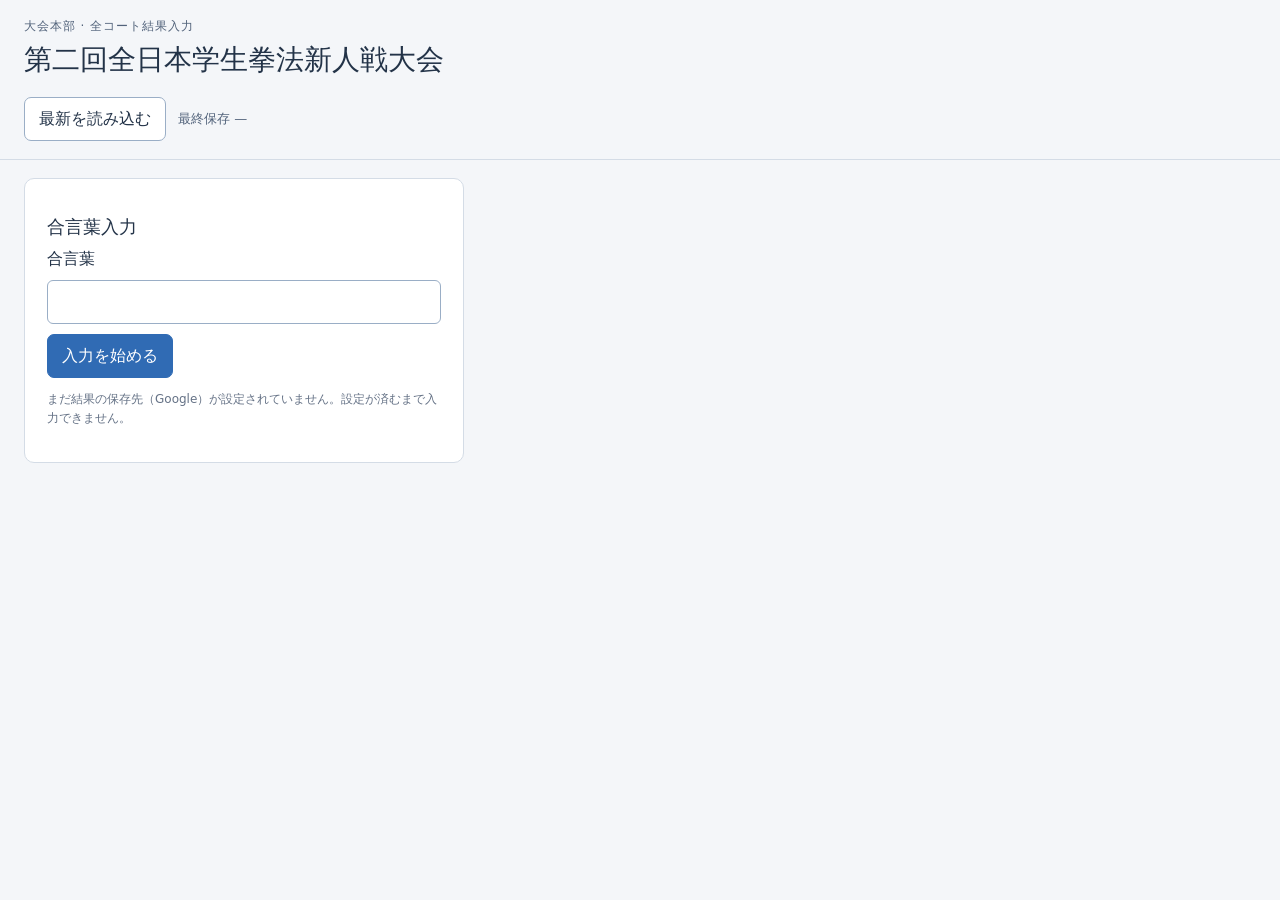
==== admin.html @ b0e4f467 "速報トーナメントサイト 初回公開 Co-Authored-By: Claude Opus 5.5 <noreply@anthropic.com>" ====
<!doctype html>
<html lang="ja">
<head>
  <meta charset="utf-8"><meta name="viewport" content="width=device-width, initial-scale=1">
  <meta name="robots" content="noindex,nofollow"><title>本部・結果入力 | 新人戦大会</title>
  <link rel="stylesheet" href="css/style.css?v=1124c">
  <script defer src="config.js?v=1124c"></script><script defer src="js/logic.js?v=1124c"></script>
  <script defer src="js/api.js?v=1124c"></script><script defer src="js/bracket-view.js?v=1124c"></script><script defer src="js/admin-form.js?v=1124c"></script><script defer src="js/admin.js?v=1124c"></script>
</head>
<body class="admin">
  <header><p class="eyebrow">大会本部 · 全コート結果入力</p><h1>第二回全日本学生拳法新人戦大会</h1>
    <div class="toolbar"><button id="refresh">最新を読み込む</button><span id="updated">最終保存 —</span><button id="change-token" class="link">合言葉を変える</button></div>
  </header>
  <main>
    <form id="login" class="login"><h2>合言葉入力</h2><label for="token">合言葉</label><input id="token" type="password" autocomplete="current-password" required><button class="primary" type="submit">入力を始める</button><p class="hint" id="login-hint"></p></form>
    <div id="message" class="message" role="alert" aria-live="polite"></div><button id="retry" hidden>再送</button>
    <div id="editor" hidden>
      <section aria-label="いまの段階"><h2 id="phase-label"></h2><ol id="phases" class="phases"></ol></section>
      <div class="admin-layout" id="admin-layout">
        <section class="bracket-section"><div class="section-heading"><h2>トーナメント表</h2>
          <div role="tablist" aria-label="部門"><button id="tab-men" role="tab" aria-selected="true" aria-controls="bracket" data-block="男子">男子</button><button id="tab-women" role="tab" aria-selected="false" aria-controls="bracket" data-block="女子" tabindex="-1">女子</button></div></div>
          <p id="bracket-hint" class="hint">試合番号を押して結果を入力・直しできます。表は横にスクロールできます。</p>
          <div id="bracket" class="bracket-scroll" role="tabpanel" aria-labelledby="tab-men" aria-describedby="bracket-hint" tabindex="0"></div>
        </section>
        <section id="match-editor" class="match-editor" role="dialog" aria-labelledby="match-title" hidden>
          <div class="editor-heading"><h2 id="match-title" tabindex="-1"></h2><button id="close-editor" aria-label="編集窓を閉じる">閉じる</button></div>
          <p id="editor-notice" class="hint"></p>
          <div id="opponents" class="opponents"></div>
          <p id="winner-banner" class="winner-banner" role="status" aria-live="polite"></p>
          <p id="tie-hint" class="hint" hidden>同点です。代表戦・判定で勝ったチームを選んでください</p>
          <label for="result-note">メモ</label><select id="result-note"><option value="">なし</option><option>代表戦</option><option>判定</option><option>延長</option><option>不戦勝</option></select>
          <p id="result-reason" class="undo-reason" aria-live="polite"></p>
          <button id="save-result" class="primary">確定</button>
          <button id="undo-result" class="danger">この試合の結果を取り消す</button><p id="undo-reason" class="undo-reason"></p>
          <button id="set-current" class="link">この試合を試合中にする</button>
          <div id="editor-message" class="message" role="alert"></div><button id="editor-retry" hidden>再送</button>
        </section>
      </div>
      <details class="reset"><summary>全結果を消す（大会前の準備用）</summary><form id="reset-form"><label for="reset-confirm">確認文字 RESET を入力</label><input id="reset-confirm" autocomplete="off" required pattern="RESET"><button type="submit" class="danger">全結果を消す</button></form></details>
    </div>
  </main>
  <span id="mock" class="mock" hidden>テストモード</span>
</body>
</html>
---- css/style.css ----
:root{font-family:system-ui,-apple-system,"Yu Gothic",Meiryo,sans-serif;color:#233348;background:#f4f6f9;font-synthesis:none;--men:#306bb4;--women:#d6587a;--line:#d4dce6}
*{box-sizing:border-box}body{margin:0}header,main{max-width:1280px;margin:auto;padding:18px 24px}header{border-bottom:1px solid var(--line)}h1{font-size:clamp(18px,2.6vw,28px);margin:4px 0 16px;line-height:1.5}h2{font-size:18px;margin:14px 0 10px}h3{margin:0 0 8px;font-size:18px}.eyebrow{color:#52637b;font-size:12px;letter-spacing:.08em;margin:0}button,input,select{font:inherit}button,select,input:not([type=checkbox]),summary{min-height:44px}button{border:1px solid #9aaec6;background:#fff;color:#233348;padding:9px 14px;border-radius:7px;cursor:pointer;font-weight:650}button:hover{background:#edf3fb}button:disabled{opacity:.48;cursor:default}.primary{background:#306bb4;color:white;border-color:#306bb4}.primary:hover{background:#265990}.danger{color:#a81f3c;border-color:#bc4960}.link{background:transparent;border-color:transparent;text-decoration:underline;font-size:13px}button:focus-visible,input:focus-visible,select:focus-visible,summary:focus-visible,[tabindex]:focus-visible{outline:3px solid #cf8700;outline-offset:3px}input:not([type=checkbox]),select{border:1px solid #9aaec6;border-radius:6px;background:white;padding:8px;max-width:100%;width:100%}input[type=checkbox]{width:22px;height:22px;accent-color:#306bb4}.toolbar{display:flex;align-items:center;flex-wrap:wrap;gap:12px}.toolbar>span{font-size:13px;color:#52637b}.toolbar .primary{min-width:100px}.switch{display:flex;align-items:center;gap:6px;min-height:44px;font-size:14px}.switch small{color:#52637b}.message:empty{display:none}.message{padding:12px;border-radius:6px;background:#e7eef8}.message.error{background:#ffeaed;color:#9b1935;border:1px solid #e6a0ae}.phases{display:flex;gap:6px;list-style:none;margin:0 0 16px;padding:0;overflow-x:auto}.phases li{flex-shrink:0;border:1px solid var(--line);border-radius:5px;padding:7px 9px;font-size:12px;background:#fff}.phases .done{background:#e6e8ec;color:#76808d}.phases .now{background:#233d60;color:white;border-color:#233d60}.courts{display:grid;grid-template-columns:repeat(4,minmax(0,1fr));gap:12px}.court{background:#fff;border:1px solid var(--line);border-radius:10px;padding:14px;min-width:0}.court.women{border-top:4px solid var(--women)}.court.men{border-top:4px solid var(--men)}.court .label{font-size:11px;color:#657286;margin:5px 0 0}.match-id{display:block;font-size:28px;line-height:1.25;margin:3px 0 8px;font-weight:800}.women .match-id{color:#b93f61}.men .match-id{color:var(--men)}.team{display:flex;align-items:center;gap:5px;min-height:44px;width:100%;font-size:13px;line-height:1.4;text-align:left;padding:5px 0;border:0;background:transparent;overflow-wrap:anywhere}.team>span:last-child{min-width:0}.sash{flex-shrink:0;width:22px;height:25px;display:inline-flex;align-items:center;justify-content:center;border:1px solid #99a5b4;background:#fff;color:#34445a;font-size:11px;border-radius:3px}.sash.red{background:#c33c4d;border-color:#c33c4d;color:white}.team small{display:block;font-size:10px;font-weight:400;color:#657286}.next{border-top:1px solid #e6eaf0;margin-top:8px;padding-top:8px;font-size:12px;line-height:1.5}.next p{margin:4px 0}.count{font-size:11px;color:#657286;margin:10px 0 0}.section-heading{display:flex;gap:20px;align-items:center;justify-content:space-between}.bracket-section{margin-top:28px}.section-heading button[aria-selected=true]{background:#306bb4;color:#fff}#tab-women[aria-selected=true]{background:#d6587a;border-color:#d6587a}.hint{font-size:12px;color:#657286;line-height:1.6}.viewer .court-status{font-size:12px;color:#76808d;margin:8px 0;line-height:1.6}.viewer .court-finished{font-weight:650}.viewer #phase-label.all-done{font-size:28px}.viewer .champions{display:grid;grid-template-columns:repeat(2,minmax(0,1fr));gap:12px;margin:16px 0}.viewer .champions>div{padding:16px;background:#fff;border:2px solid var(--men);border-radius:8px}.viewer .champions>.women{border-color:var(--women)}.viewer .champions p{margin:0 0 8px;font-size:14px}.viewer .champions strong{display:block;font-size:clamp(20px,3vw,30px);overflow-wrap:anywhere}.viewer .champions .men strong{color:var(--men)}.viewer .champions .women strong{color:#b93f61}.bracket-scroll{overflow-x:auto;overflow-y:hidden;background:#fff;border:1px solid var(--line);border-radius:8px}.bracket-scroll svg{display:block;width:100%;min-width:720px;height:auto;font-family:inherit}.tree-line{fill:none;stroke:#b9c1cc;stroke-width:.8;stroke-linejoin:round}.tree-line.won{stroke:var(--tree-color);stroke-width:2.4}.tree-box{fill:#fff;stroke:#8d97a4;stroke-width:1}.tree-number{font-size:12px;fill:#306bb4;font-weight:700}.tree-title{font-size:9px;fill:#3467a7;paint-order:stroke;stroke:#fff;stroke-width:2;stroke-linejoin:round}.tree-final{font-size:10px}.tree-team,.tree-suffix,.tree-sub{fill:#5c636d;font-weight:400}.tree-score{fill:var(--tree-color);font-weight:700}.tree-note{font-size:6.5px;fill:#657286;paint-order:stroke;stroke:#fff;stroke-width:2;stroke-linejoin:round}.tree-click[role=button]{cursor:pointer}.tree-click[role=button]:hover .tree-box,.tree-click[role=button]:focus-visible .tree-box{stroke:var(--tree-color);stroke-width:2}.tree-click.lost .tree-team,.tree-click.lost .tree-suffix,.tree-click.lost .tree-sub{fill:#b4bac3}.tree-click.champion .tree-box{stroke:var(--tree-color);stroke-width:2.4;fill:color-mix(in srgb,var(--tree-color) 8%,white)}.team-dialog{position:fixed;top:auto;bottom:0;margin:0 auto;max-width:540px;width:100%;border:1px solid var(--line);border-radius:16px 16px 0 0;padding:24px}.team-dialog::backdrop{background:#182c4866}.team-dialog button{width:100%;margin-top:16px}.mock{position:fixed;bottom:7px;right:9px;font-size:11px;padding:4px 8px;border:1px solid #cda857;border-radius:4px;background:#fff6d9;color:#715311;z-index:10}.login{max-width:440px;background:white;padding:22px;border:1px solid var(--line);border-radius:10px}.login label,.login input,.login button{display:block;margin:10px 0}.reset{margin:32px 0 48px;font-size:13px;color:#657286}.reset summary{cursor:pointer;padding:12px 0}.reset form{max-width:400px;display:grid;gap:10px}.admin .toolbar .link{margin-left:auto}[hidden]{display:none!important}
@media(max-width:700px){header,main{padding:12px}.courts{grid-template-columns:repeat(2,minmax(0,1fr));gap:8px}.court{padding:10px}.eyebrow{font-size:10px}h1{font-size:17px;margin-bottom:8px}.toolbar{gap:6px 10px}.toolbar .primary{min-width:90px}.switch{margin-left:auto}.phases{margin-bottom:10px}.phases li{padding:5px 7px;font-size:11px}#phase-label{font-size:16px;margin-top:3px}.match-id{font-size:23px}.team{font-size:12px}.next{font-size:11px}.section-heading{gap:8px}.section-heading button{padding:8px 12px}}

/* 閲覧用の表示タブ（11/24）。単色・グラデーションなし。 */
.view-tabs{display:flex;margin:0 0 18px;border:1px solid #233d60;border-radius:8px;overflow:hidden;background:#fff}
.view-tabs button{flex:1;border:0;border-radius:0;font-size:16px;color:#233d60;background:#fff}
.view-tabs button+button{border-left:1px solid #233d60}
.view-tabs button[aria-selected=true]{background:#233d60;color:#fff}
.viewer #view-bracket .bracket-section{margin-top:0}
.phase-mini{margin:0;font-size:15px;font-weight:700;color:#233d60}

/* 本部用。表の座標・閲覧用のスタイルは共通のまま、試合番号だけ操作可能にする。 */
.admin-layout{display:grid;grid-template-columns:minmax(0,1fr);gap:20px;align-items:start}
.admin-layout.editing{grid-template-columns:minmax(0,1fr) 420px}
.admin .bracket-section{margin-top:0;min-width:0}
.match-target{cursor:pointer}.match-hit{fill:#fff;stroke:none}
.match-target.ready .match-hit{fill:#fff;stroke:var(--tree-color);stroke-width:1.2}
.match-target.ready .tree-title{font-weight:800}
.match-target.waiting{cursor:default}.match-target.waiting .tree-title{fill:#9aa3ae}
.match-target:hover .match-hit,.match-target:focus-visible .match-hit{stroke:#233d60;stroke-width:1.2}
.match-editor{position:sticky;top:12px;background:white;border:1px solid var(--line);border-radius:12px;padding:18px;max-height:calc(100dvh - 24px);overflow-y:auto;box-shadow:0 5px 20px #23334812;z-index:20}
.editor-heading{display:flex;gap:10px;align-items:center;justify-content:space-between}.editor-heading h2{font-size:19px;margin:0}.editor-heading button{flex-shrink:0}
.opponents{display:grid;grid-template-columns:repeat(2,minmax(0,1fr));gap:12px;align-items:stretch;margin-top:12px}
.opponent{border:3px solid #d4dce6;border-radius:9px;padding:8px 4px;display:flex;flex-direction:column;min-width:0;background:#fff}
.team-choice{display:flex;flex-direction:column;align-items:center;gap:8px;border:0;background:transparent;width:100%;padding:4px;flex:1;text-align:center;overflow-wrap:anywhere;min-height:100px}
.team-choice strong{font-size:20px;line-height:1.45}.team-choice small{font-size:11px;font-weight:400}
.team-choice:disabled{opacity:1;color:inherit}.team-choice:disabled:hover{background:transparent}
.opponent.selected-winner{border-color:#306bb4;background:#eaf2ff}.opponent.loser .team-choice{opacity:.5}
.score-label{text-align:center;font-size:12px;margin:10px 0 4px;color:#52637b}
.counter{display:flex;align-items:center;justify-content:center;gap:5px}.counter button{width:44px;min-width:44px;padding:7px;font-size:22px}.counter output{min-width:30px;font-size:32px;font-weight:800;text-align:center}
.winner-banner{font-size:24px;line-height:1.45;font-weight:800;text-align:center;border-radius:7px;padding:13px 8px;margin:16px 0 8px;background:#306bb4;color:#fff;overflow-wrap:anywhere}
.winner-banner.women{background:#b93f61}.winner-banner.undecided{background:#edf0f4;color:#52637b;font-size:18px}
.match-editor label{display:block;font-size:13px;margin:12px 0 5px}.match-editor>button{display:block;width:100%;margin-top:10px}
.match-editor .primary{font-size:20px;min-height:52px}.match-editor .link{font-size:12px}
.undo-reason{font-size:13px;color:#9b1935;line-height:1.6}.undo-reason:empty{display:none}
.match-editor .hint{margin:8px 0}.match-editor .message{font-size:13px;margin-top:12px}
@media(max-width:900px){
  .admin-layout.editing{grid-template-columns:minmax(0,1fr)}
  .match-editor{position:fixed;top:auto;bottom:0;left:0;right:0;width:100%;max-width:540px;margin:0 auto;max-height:88dvh;border-radius:16px 16px 0 0;padding:16px 12px max(20px,env(safe-area-inset-bottom));box-shadow:0 -8px 32px #23334833;overscroll-behavior:contain}
  .opponents{gap:8px}.team-choice strong{font-size:18px}.counter{gap:4px}.counter output{font-size:30px}
  .winner-banner{font-size:22px}.admin .mock{z-index:5}
}
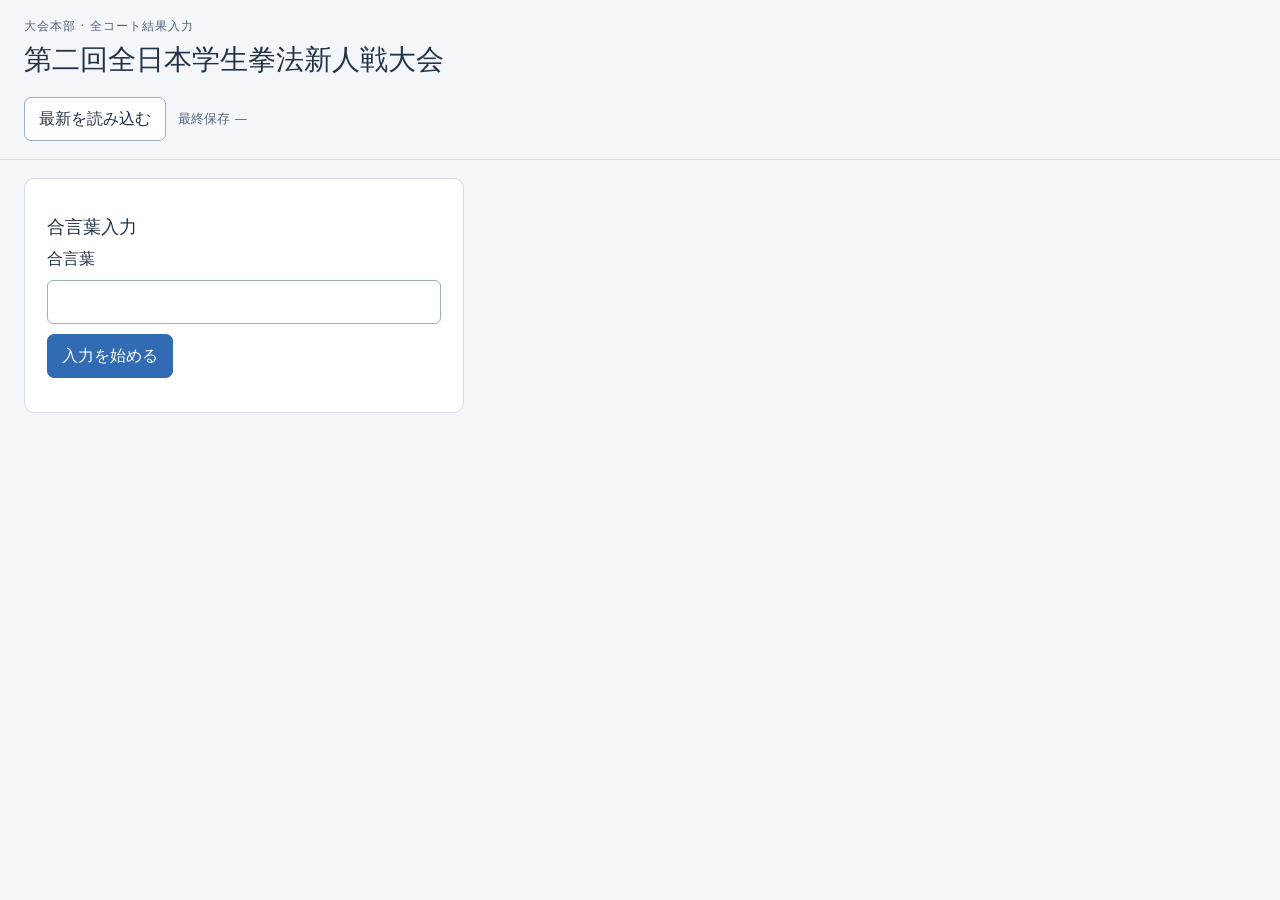
==== commit d228f1c0: "結果の保存先（Apps Script）につなぐ Co-Authored-By: Claude Opus 5.5 <noreply@anthropic.com>" ====
--- a/admin.html
+++ b/admin.html
@@ -1,21 +1,21 @@
-<!doctype html>
-<html lang="ja">
-<head>
-  <meta charset="utf-8"><meta name="viewport" content="width=device-width, initial-scale=1">
-  <meta name="robots" content="noindex,nofollow"><title>本部・結果入力 | 新人戦大会</title>
-  <link rel="stylesheet" href="css/style.css?v=1124c">
-  <script defer src="config.js?v=1124c"></script><script defer src="js/logic.js?v=1124c"></script>
-  <script defer src="js/api.js?v=1124c"></script><script defer src="js/bracket-view.js?v=1124c"></script><script defer src="js/admin-form.js?v=1124c"></script><script defer src="js/admin.js?v=1124c"></script>
-</head>
-<body class="admin">
-  <header><p class="eyebrow">大会本部 · 全コート結果入力</p><h1>第二回全日本学生拳法新人戦大会</h1>
-    <div class="toolbar"><button id="refresh">最新を読み込む</button><span id="updated">最終保存 —</span><button id="change-token" class="link">合言葉を変える</button></div>
-  </header>
-  <main>
-    <form id="login" class="login"><h2>合言葉入力</h2><label for="token">合言葉</label><input id="token" type="password" autocomplete="current-password" required><button class="primary" type="submit">入力を始める</button><p class="hint" id="login-hint"></p></form>
-    <div id="message" class="message" role="alert" aria-live="polite"></div><button id="retry" hidden>再送</button>
-    <div id="editor" hidden>
-      <section aria-label="いまの段階"><h2 id="phase-label"></h2><ol id="phases" class="phases"></ol></section>
+<!doctype html>
+<html lang="ja">
+<head>
+  <meta charset="utf-8"><meta name="viewport" content="width=device-width, initial-scale=1">
+  <meta name="robots" content="noindex,nofollow"><title>本部・結果入力 | 新人戦大会</title>
+  <link rel="stylesheet" href="css/style.css?v=1126a">
+  <script defer src="config.js?v=1126a"></script><script defer src="js/logic.js?v=1126a"></script>
+  <script defer src="js/api.js?v=1126a"></script><script defer src="js/bracket-view.js?v=1126a"></script><script defer src="js/admin-form.js?v=1126a"></script><script defer src="js/admin.js?v=1126a"></script>
+</head>
+<body class="admin">
+  <header><p class="eyebrow">大会本部 · 全コート結果入力</p><h1>第二回全日本学生拳法新人戦大会</h1>
+    <div class="toolbar"><button id="refresh">最新を読み込む</button><span id="updated">最終保存 —</span><button id="change-token" class="link">合言葉を変える</button></div>
+  </header>
+  <main>
+    <form id="login" class="login"><h2>合言葉入力</h2><label for="token">合言葉</label><input id="token" type="password" autocomplete="current-password" required><button class="primary" type="submit">入力を始める</button><p class="hint" id="login-hint"></p></form>
+    <div id="message" class="message" role="alert" aria-live="polite"></div><button id="retry" hidden>再送</button>
+    <div id="editor" hidden>
+      <section aria-label="いまの段階"><h2 id="phase-label"></h2><ol id="phases" class="phases"></ol></section>
       <div class="admin-layout" id="admin-layout">
         <section class="bracket-section"><div class="section-heading"><h2>トーナメント表</h2>
           <div role="tablist" aria-label="部門"><button id="tab-men" role="tab" aria-selected="true" aria-controls="bracket" data-block="男子">男子</button><button id="tab-women" role="tab" aria-selected="false" aria-controls="bracket" data-block="女子" tabindex="-1">女子</button></div></div>
@@ -36,9 +36,9 @@
           <div id="editor-message" class="message" role="alert"></div><button id="editor-retry" hidden>再送</button>
         </section>
       </div>
-      <details class="reset"><summary>全結果を消す（大会前の準備用）</summary><form id="reset-form"><label for="reset-confirm">確認文字 RESET を入力</label><input id="reset-confirm" autocomplete="off" required pattern="RESET"><button type="submit" class="danger">全結果を消す</button></form></details>
-    </div>
-  </main>
-  <span id="mock" class="mock" hidden>テストモード</span>
-</body>
-</html>
+      <details class="reset"><summary>全結果を消す（大会前の準備用）</summary><form id="reset-form"><label for="reset-confirm">確認文字 RESET を入力</label><input id="reset-confirm" autocomplete="off" required pattern="RESET"><button type="submit" class="danger">全結果を消す</button></form></details>
+    </div>
+  </main>
+  <span id="mock" class="mock" hidden>テストモード</span>
+</body>
+</html>
